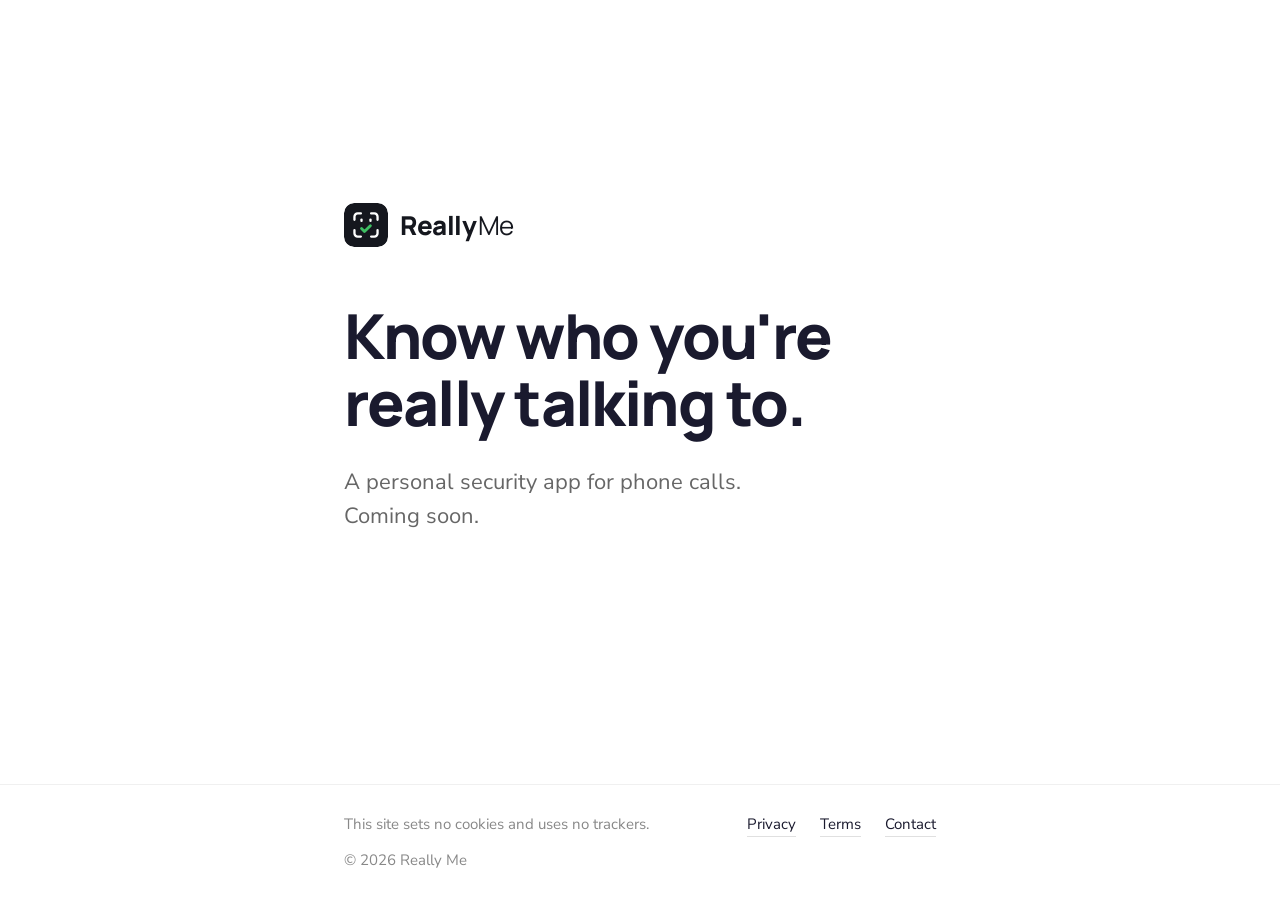
==== index.html @ 222af529 "ReallyMe site" ====
<!DOCTYPE html>
<html lang="en">
<head>
<meta charset="UTF-8">
<meta name="viewport" content="width=device-width, initial-scale=1.0">
<title>Really Me — Know who you're really talking to</title>
<meta name="description" content="Really Me is a personal security app for phone calls. Coming soon.">
<link rel="icon" type="image/svg+xml" href="app-icon.svg">
<link rel="stylesheet" href="styles.css">
</head>
<body>
<main class="hero">
  <div class="wrap">
    <p class="wordmark"><svg class="tile" viewBox="0 0 24 24" xmlns="http://www.w3.org/2000/svg" aria-hidden="true"><rect width="24" height="24" rx="5.5" fill="#15171E"/><g fill="none" stroke-linecap="round" stroke-linejoin="round" transform="translate(3.6 3.6) scale(0.7)"><g stroke="#FFFFFF" stroke-width="1.8"><path d="M3 8V5.5A2.5 2.5 0 0 1 5.5 3H8"/><path d="M16 3h2.5A2.5 2.5 0 0 1 21 5.5V8"/><path d="M3 16v2.5A2.5 2.5 0 0 0 5.5 21H8"/><path d="M16 21h2.5a2.5 2.5 0 0 0 2.5-2.5V16"/><path d="M8.5 7.8v1"/><path d="M15.5 7.8v1"/></g><path d="M8.5 14.8l2.3 2.3 4.6-4.6" stroke="#3FBF63" stroke-width="2.2"/></g></svg><span class="wordtext"><b>Really</b><span>Me</span></span></p>

    <h1>Know who you're<br>really talking to.</h1>

    <p class="sub">A personal security app for phone calls.<br>Coming&nbsp;soon.</p>

  </div>
</main>

<footer>
  <div class="wrap footer-row">
    <p class="quiet">This site sets no cookies and uses no trackers.</p>
    <nav>
      <a href="privacy.html">Privacy</a>
      <a href="terms.html">Terms</a>
      <a href="mailto:verify@itsreallyme.app">Contact</a>
    </nav>
    <p class="quiet">© 2026 Really Me</p>
  </div>
</footer>
</body>
</html>
---- styles.css ----
/* Really Me — site styles. Brand tokens from theme.js / design handoff.
   Fonts self-hosted (fonts/): no external requests, no trackers. */

@font-face {
  font-family: 'Nunito Sans';
  src: url('fonts/nunito-sans-latin-400-normal.woff2') format('woff2');
  font-weight: 400; font-style: normal; font-display: swap;
}
@font-face {
  font-family: 'Nunito Sans';
  src: url('fonts/nunito-sans-latin-700-normal.woff2') format('woff2');
  font-weight: 700; font-style: normal; font-display: swap;
}
@font-face {
  font-family: 'Manrope';
  src: url('fonts/manrope-latin-400-normal.woff2') format('woff2');
  font-weight: 400; font-style: normal; font-display: swap;
}
@font-face {
  font-family: 'Manrope';
  src: url('fonts/manrope-latin-800-normal.woff2') format('woff2');
  font-weight: 800; font-style: normal; font-display: swap;
}

:root {
  --ink: #1A1A2E;          /* theme.js textPrimary */
  --tile: #15171E;         /* wordmark icon tile */
  --muted: #666666;        /* theme.js textSecondary */
  --soft: #888888;         /* theme.js textMuted */
  --bg: #FFFFFF;
  --border: #E0E0E0;
  --divider: #F0F0F0;
  --green: #1A7F37;        /* confirmGreen */
  --green-bright: #3FBF63; /* icon check accent */
}

* { margin: 0; padding: 0; box-sizing: border-box; }

html { -webkit-text-size-adjust: 100%; }

body {
  font-family: 'Nunito Sans', -apple-system, BlinkMacSystemFont, 'Segoe UI',
    Roboto, sans-serif;
  background: var(--bg);
  color: var(--ink);
  line-height: 1.55;
  min-height: 100vh;
  display: flex;
  flex-direction: column;
}

.wrap {
  max-width: 640px;
  margin: 0 auto;
  padding: 0 24px;
  width: 100%;
}

/* ---------- wordmark lockup ---------- */

.wordmark {
  display: flex;
  align-items: center;
  gap: 12px;
  margin-bottom: 56px;
}

.wordmark a {
  display: flex;
  align-items: center;
  gap: 12px;
  color: inherit;
  text-decoration: none;
}

.tile {
  width: 44px;
  height: 44px;
  border-radius: 10px;
  flex-shrink: 0;
}

.wordtext {
  font-family: 'Manrope', 'Nunito Sans', sans-serif;
  font-size: 26px;
  letter-spacing: -0.5px;
  color: var(--tile);
}

.wordtext b { font-weight: 800; }
.wordtext span { font-weight: 400; margin-left: 0.06em; }

/* ---------- hero ---------- */

.hero {
  flex: 1;
  display: flex;
  align-items: center;
  padding: 96px 0;
}

h1 {
  font-family: 'Manrope', 'Nunito Sans', sans-serif;
  font-size: clamp(40px, 8vw, 62px);
  line-height: 1.08;
  letter-spacing: -0.025em;
  font-weight: 800;
  margin-bottom: 28px;
}

.sub {
  font-size: clamp(19px, 3vw, 22px);
  color: var(--muted);
  margin-bottom: 48px;
}

.notify {
  display: inline-block;
  background: var(--green);
  color: #FFFFFF;
  text-decoration: none;
  font-size: 19px;
  font-weight: 700;
  padding: 17px 28px;
  border-radius: 12px;
  min-height: 56px;
}

.notify:hover { background: #166B2E; }

.notify:focus-visible,
footer a:focus-visible,
.wordmark a:focus-visible {
  outline: 3px solid var(--ink);
  outline-offset: 3px;
  border-radius: 6px;
}

/* ---------- footer ---------- */

footer {
  border-top: 1px solid var(--divider);
  padding: 28px 0;
}

.footer-row {
  display: flex;
  flex-wrap: wrap;
  gap: 12px 28px;
  align-items: center;
  justify-content: space-between;
  font-size: 15px;
}

footer nav { display: flex; gap: 24px; }

footer a {
  color: var(--ink);
  text-decoration: none;
  border-bottom: 1px solid var(--border);
}

footer a:hover { border-bottom-color: var(--ink); }

.quiet { color: var(--soft); }

/* ---------- legal pages ---------- */

.legal { padding: 72px 0 96px; }

.legal .wordmark { margin-bottom: 48px; }

.legal h1 {
  font-size: clamp(30px, 5vw, 40px);
  margin-bottom: 12px;
}

.updated {
  color: var(--soft);
  font-size: 15px;
  margin-bottom: 40px;
}

.legal h2 {
  font-family: 'Manrope', 'Nunito Sans', sans-serif;
  font-size: 21px;
  font-weight: 800;
  letter-spacing: -0.01em;
  margin: 36px 0 10px;
}

.legal p, .legal li {
  font-size: 17px;
  color: var(--ink);
  margin-bottom: 12px;
}

.legal ul { padding-left: 22px; margin-bottom: 12px; }

.legal a { color: var(--green); }

@media (prefers-reduced-motion: reduce) {
  * { transition: none !important; animation: none !important; }
}
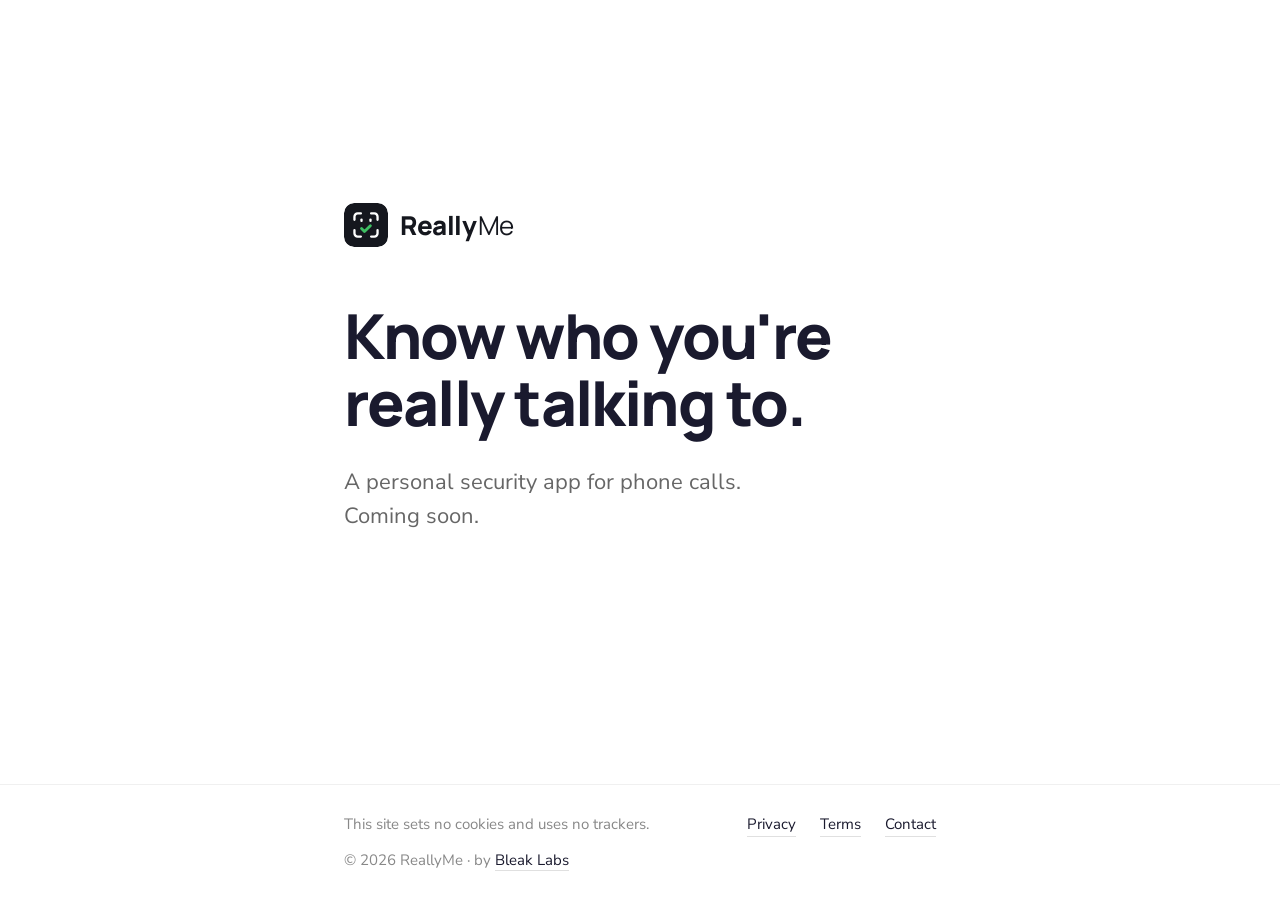
==== commit a4468f08: "Add Bleak Labs credit to footer" ====
--- a/index.html
+++ b/index.html
@@ -3,7 +3,7 @@
 <head>
 <meta charset="UTF-8">
 <meta name="viewport" content="width=device-width, initial-scale=1.0">
-<title>Really Me — Know who you're really talking to</title>
+<title>Really Me: Know who you're really talking to</title>
 <meta name="description" content="Really Me is a personal security app for phone calls. Coming soon.">
 <link rel="icon" type="image/svg+xml" href="app-icon.svg">
 <link rel="stylesheet" href="styles.css">
@@ -28,7 +28,7 @@
       <a href="terms.html">Terms</a>
       <a href="mailto:verify@itsreallyme.app">Contact</a>
     </nav>
-    <p class="quiet">© 2026 Really Me</p>
+    <p class="quiet">© 2026 ReallyMe · by <a href="https://bleaklabs.com">Bleak Labs</a></p>
   </div>
 </footer>
 </body>
--- a/styles.css
+++ b/styles.css
@@ -1,4 +1,4 @@
-/* Really Me — site styles. Brand tokens from theme.js / design handoff.
+/* Really Me site styles. Brand tokens from theme.js / design handoff.
    Fonts self-hosted (fonts/): no external requests, no trackers. */
 
 @font-face {
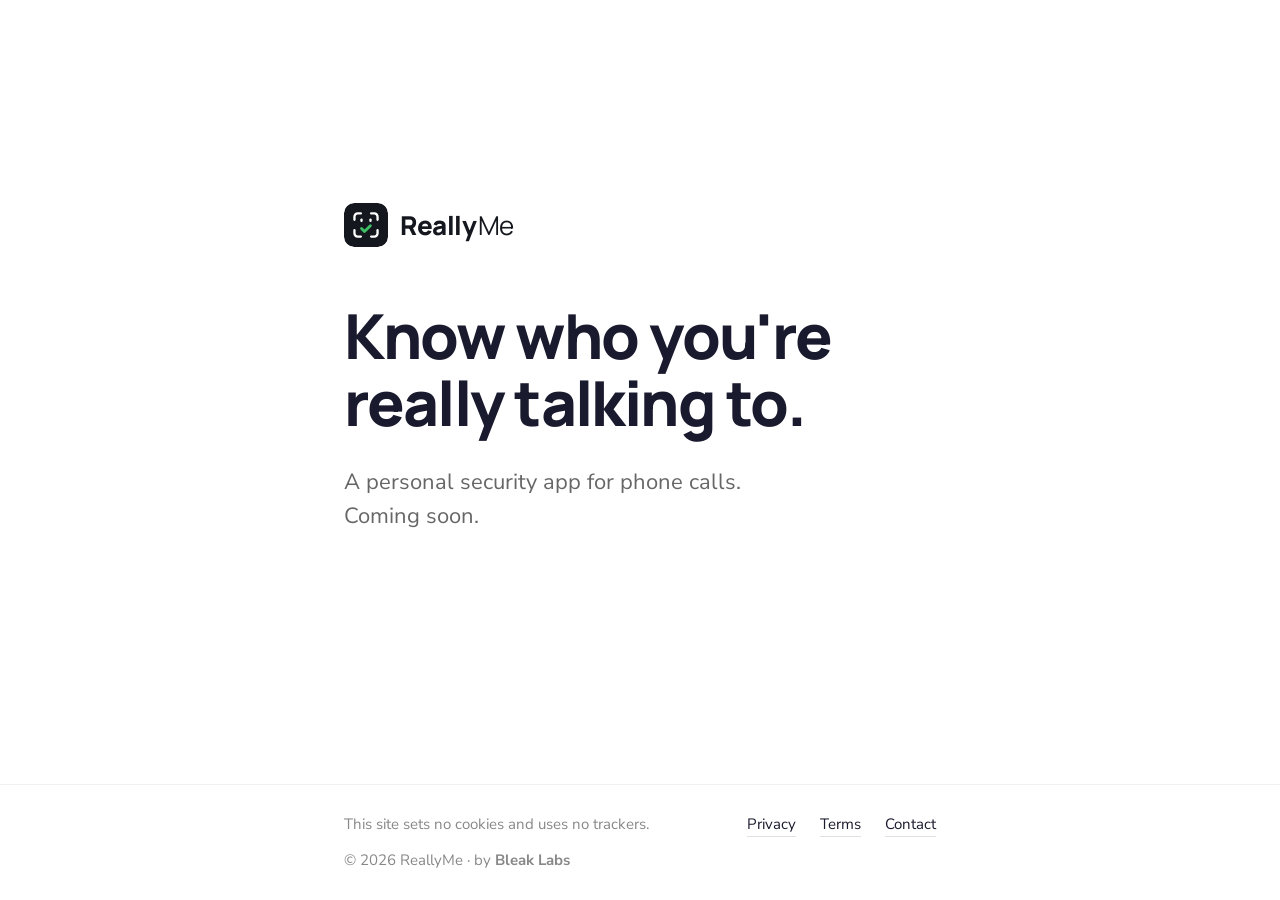
==== commit 19c6a629: "Style footer attribution link as text weight, not navigation" ====
--- a/index.html
+++ b/index.html
@@ -28,7 +28,7 @@
       <a href="terms.html">Terms</a>
       <a href="mailto:verify@itsreallyme.app">Contact</a>
     </nav>
-    <p class="quiet">© 2026 ReallyMe · by <a href="https://bleaklabs.com">Bleak Labs</a></p>
+    <p class="quiet">© 2026 ReallyMe · by <a class="by-link" href="https://bleaklabs.com">Bleak Labs</a></p>
   </div>
 </footer>
 </body>
--- a/styles.css
+++ b/styles.css
@@ -164,6 +164,15 @@
 
 .quiet { color: var(--soft); }
 
+/* attribution, not navigation: sits in the quiet line, weight only */
+footer .by-link {
+  color: inherit;
+  font-weight: 700;
+  border-bottom: 0;
+}
+
+footer .by-link:hover { color: var(--ink); }
+
 /* ---------- legal pages ---------- */
 
 .legal { padding: 72px 0 96px; }
